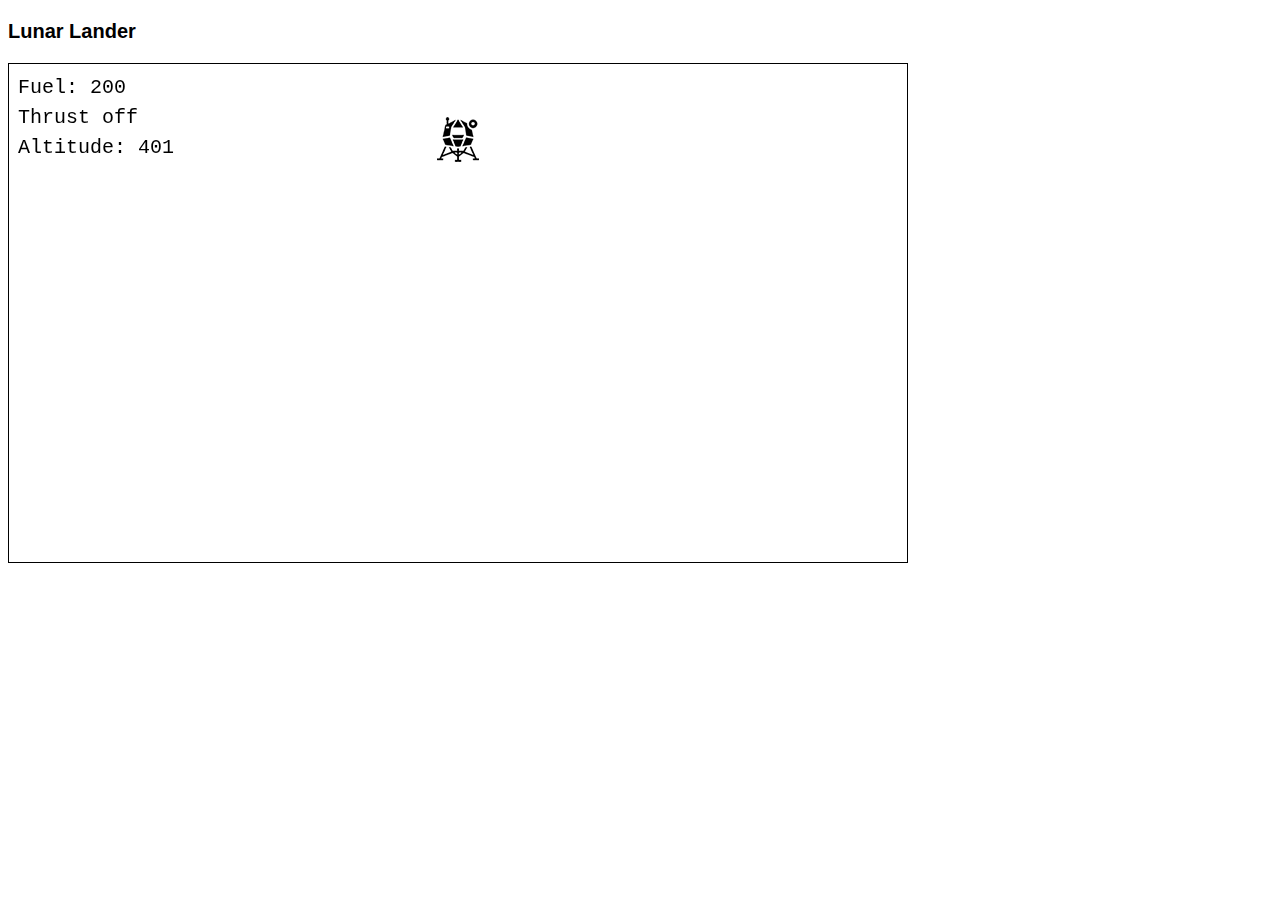
==== index.html @ c28ac996 "Initial commit" ====
<!DOCTYPE html>
<html>
    <head>
        <title>Lunar Lander</title>
    </head>
    <style>
        h3 {color: black;
            font-family: 'Trebuchet MS', sans-serif; 
            font-size:20px;
        }
        </style>
    <body>
        <h3>Lunar Lander</h3>
        
        <canvas id="canvas" width="900" height="500"></canvas>

        <script src="game.js"></script>

    </body>
</html>
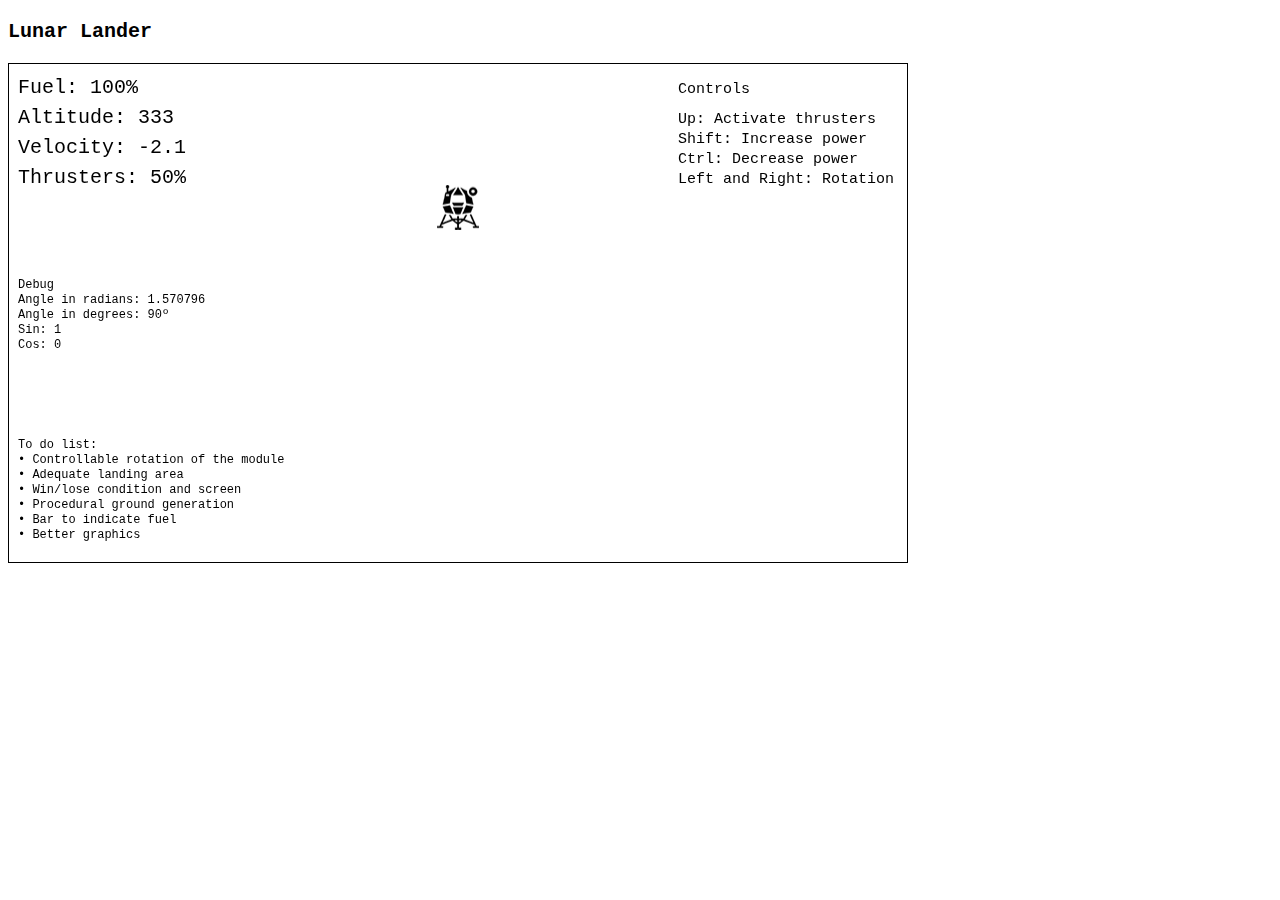
==== commit ddcc29d8: "Updated charset and added css" ====
--- a/index.html
+++ b/index.html
@@ -1,20 +1,21 @@
 <!DOCTYPE html>
 <html>
     <head>
+        <meta charset="UTF-8">
         <title>Lunar Lander</title>
+        <!-- <link rel="stylesheet" href="style.css"> -->
     </head>
     <style>
         h3 {color: black;
-            font-family: 'Trebuchet MS', sans-serif; 
+            font-family: 'Courier New', sans-serif; 
             font-size:20px;
         }
         </style>
     <body>
         <h3>Lunar Lander</h3>
-        
         <canvas id="canvas" width="900" height="500"></canvas>
 
-        <script src="game.js"></script>
+       <script src="game.js"></script>
 
     </body>
 </html>--- a/style.css
+++ b/style.css
@@ -0,0 +1,15 @@
+#fire{
+    width: 20px;
+    height: 50px;
+    background-color:red;
+    position: relative;
+}
+.animate{
+       animation: jump 500ms ;
+}
+@keyframes jump{
+    0%{top:150px;}
+    30%{top:100px;}
+    70%{top:100px;}
+    100%{top:150px;}
+}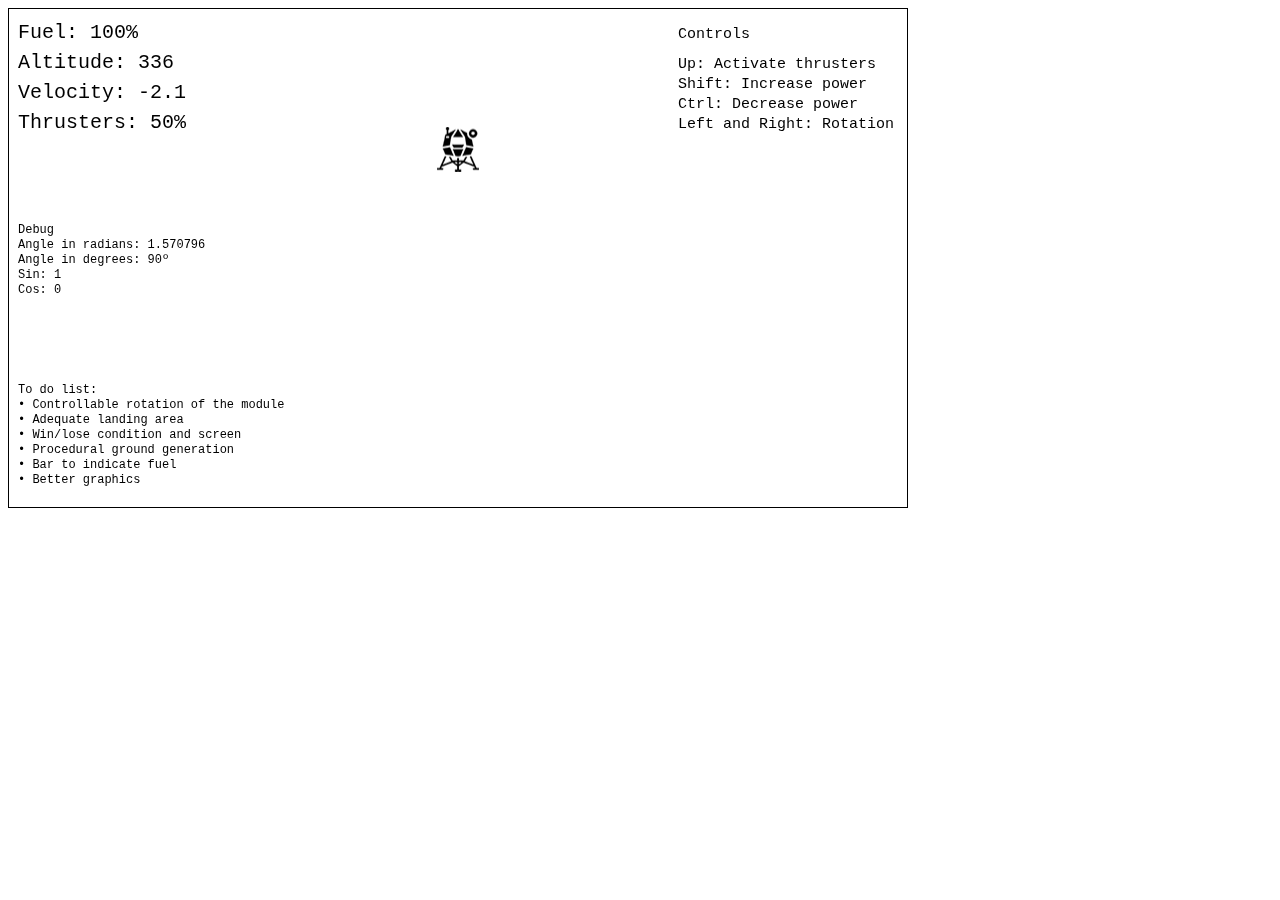
==== commit a5fddd45: "Removed background figure and inclsion of asteroids.html" ====
--- a/index.html
+++ b/index.html
@@ -12,7 +12,6 @@
         }
         </style>
     <body>
-        <h3>Lunar Lander</h3>
         <canvas id="canvas" width="900" height="500"></canvas>
 
        <script src="game.js"></script>
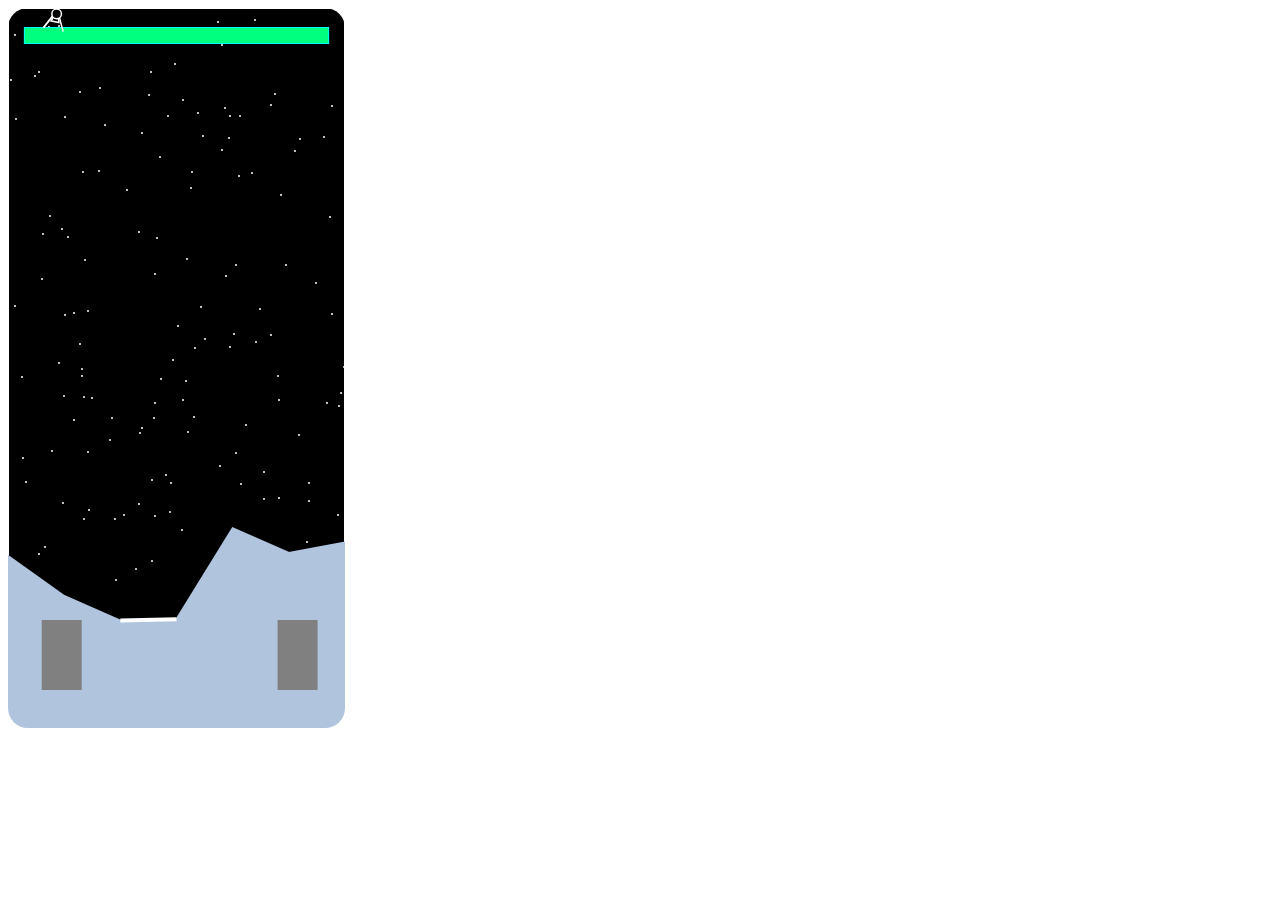
==== commit 40c8c104: "Update in canvas size and page name" ====
--- a/index.html
+++ b/index.html
@@ -2,8 +2,9 @@
 <html>
     <head>
         <meta charset="UTF-8">
+        <meta name="viewport" content="width=device-width, initial-scale=1">
         <title>Lunar Lander</title>
-        <!-- <link rel="stylesheet" href="style.css"> -->
+        <link rel="stylesheet" href="style.css">
     </head>
     <style>
         h3 {color: black;
@@ -12,9 +13,9 @@
         }
         </style>
     <body>
-        <canvas id="canvas" width="900" height="500"></canvas>
+    <canvas id="canvas" width="337" height="720"></canvas>
 
-       <script src="game.js"></script>
+       <script src="game-ast.js"></script>
 
     </body>
 </html>--- a/style.css
+++ b/style.css
@@ -1,15 +1,3 @@
-#fire{
-    width: 20px;
-    height: 50px;
-    background-color:red;
-    position: relative;
-}
-.animate{
-       animation: jump 500ms ;
-}
-@keyframes jump{
-    0%{top:150px;}
-    30%{top:100px;}
-    70%{top:100px;}
-    100%{top:150px;}
+canvas{
+    border-radius: 20px;
 }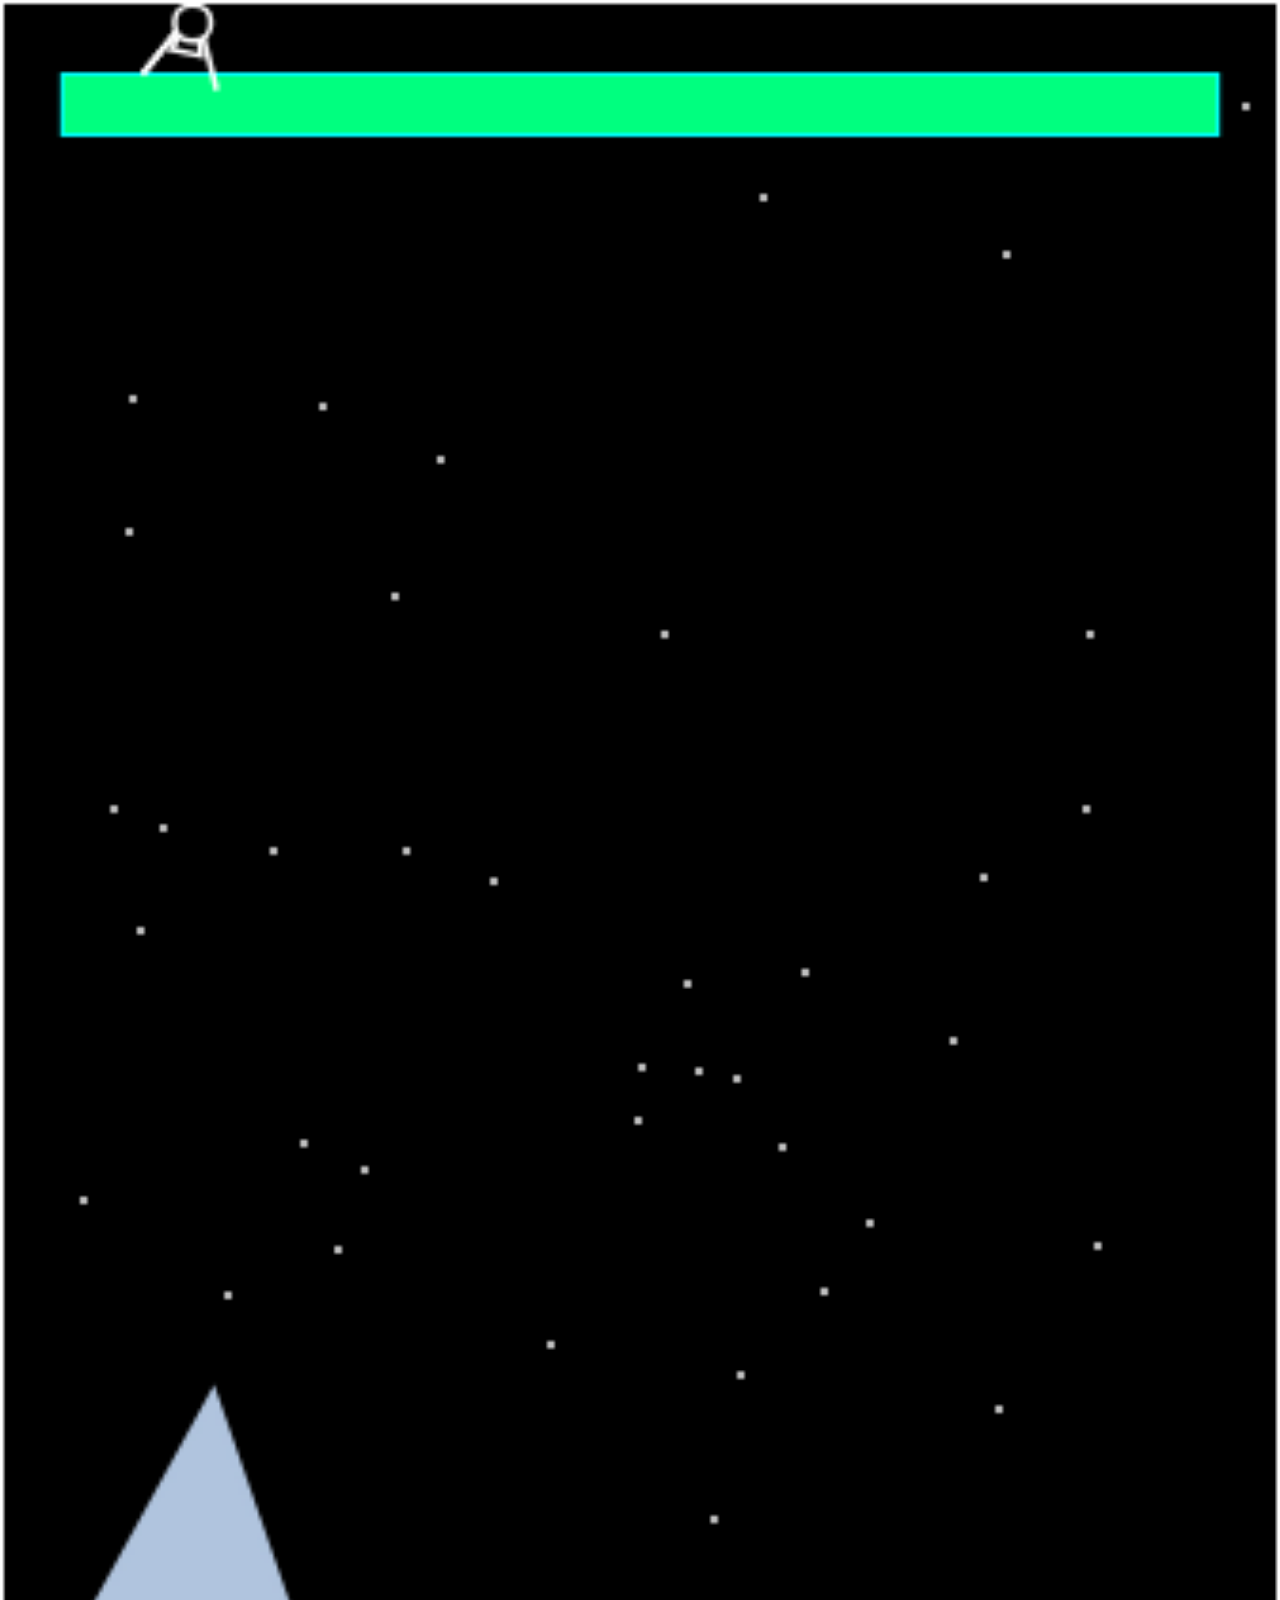
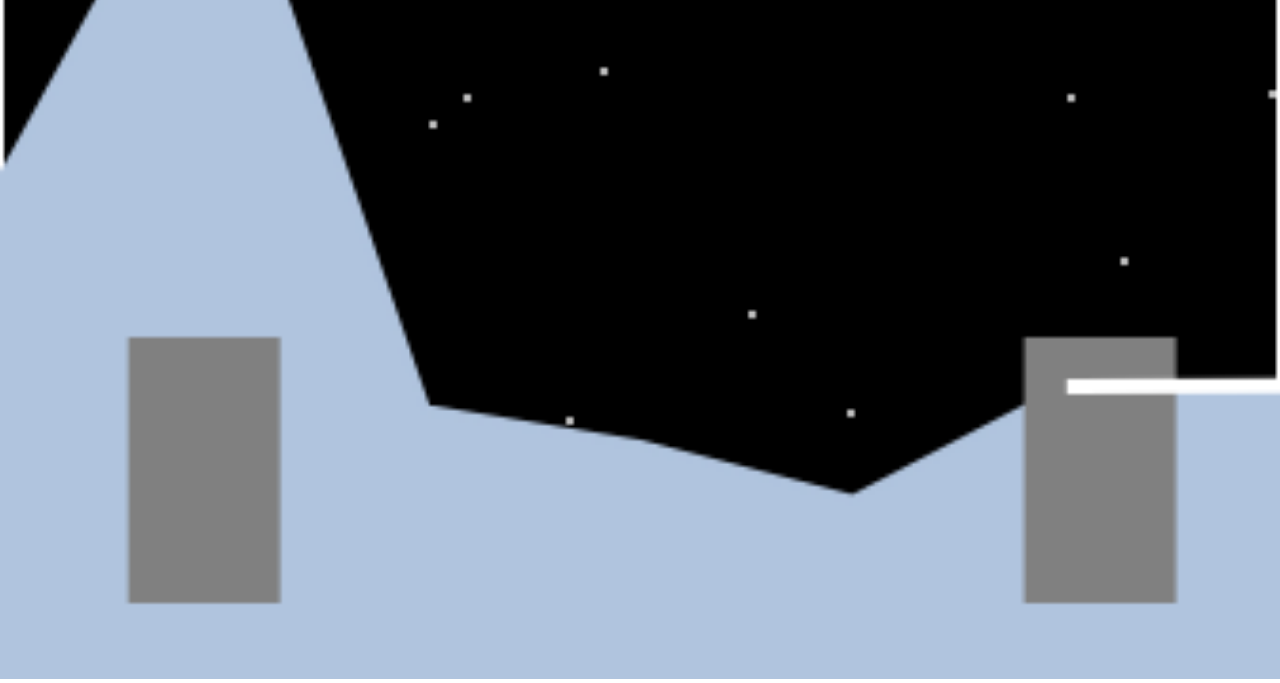
==== commit dcd01bd9: "Page size correction" ====
--- a/index.html
+++ b/index.html
@@ -13,7 +13,7 @@
         }
         </style>
     <body>
-    <canvas id="canvas" width="337" height="720"></canvas>
+    <canvas id="canvas" width="337" height="600"></canvas>
 
        <script src="game-ast.js"></script>
 
--- a/style.css
+++ b/style.css
@@ -1,3 +1,10 @@
+
+* {
+    margin: 0;
+    padding: 0;
+    box-sizing:border-box;
+}
+
 canvas{
-    border-radius: 20px;
+    width:100%
 }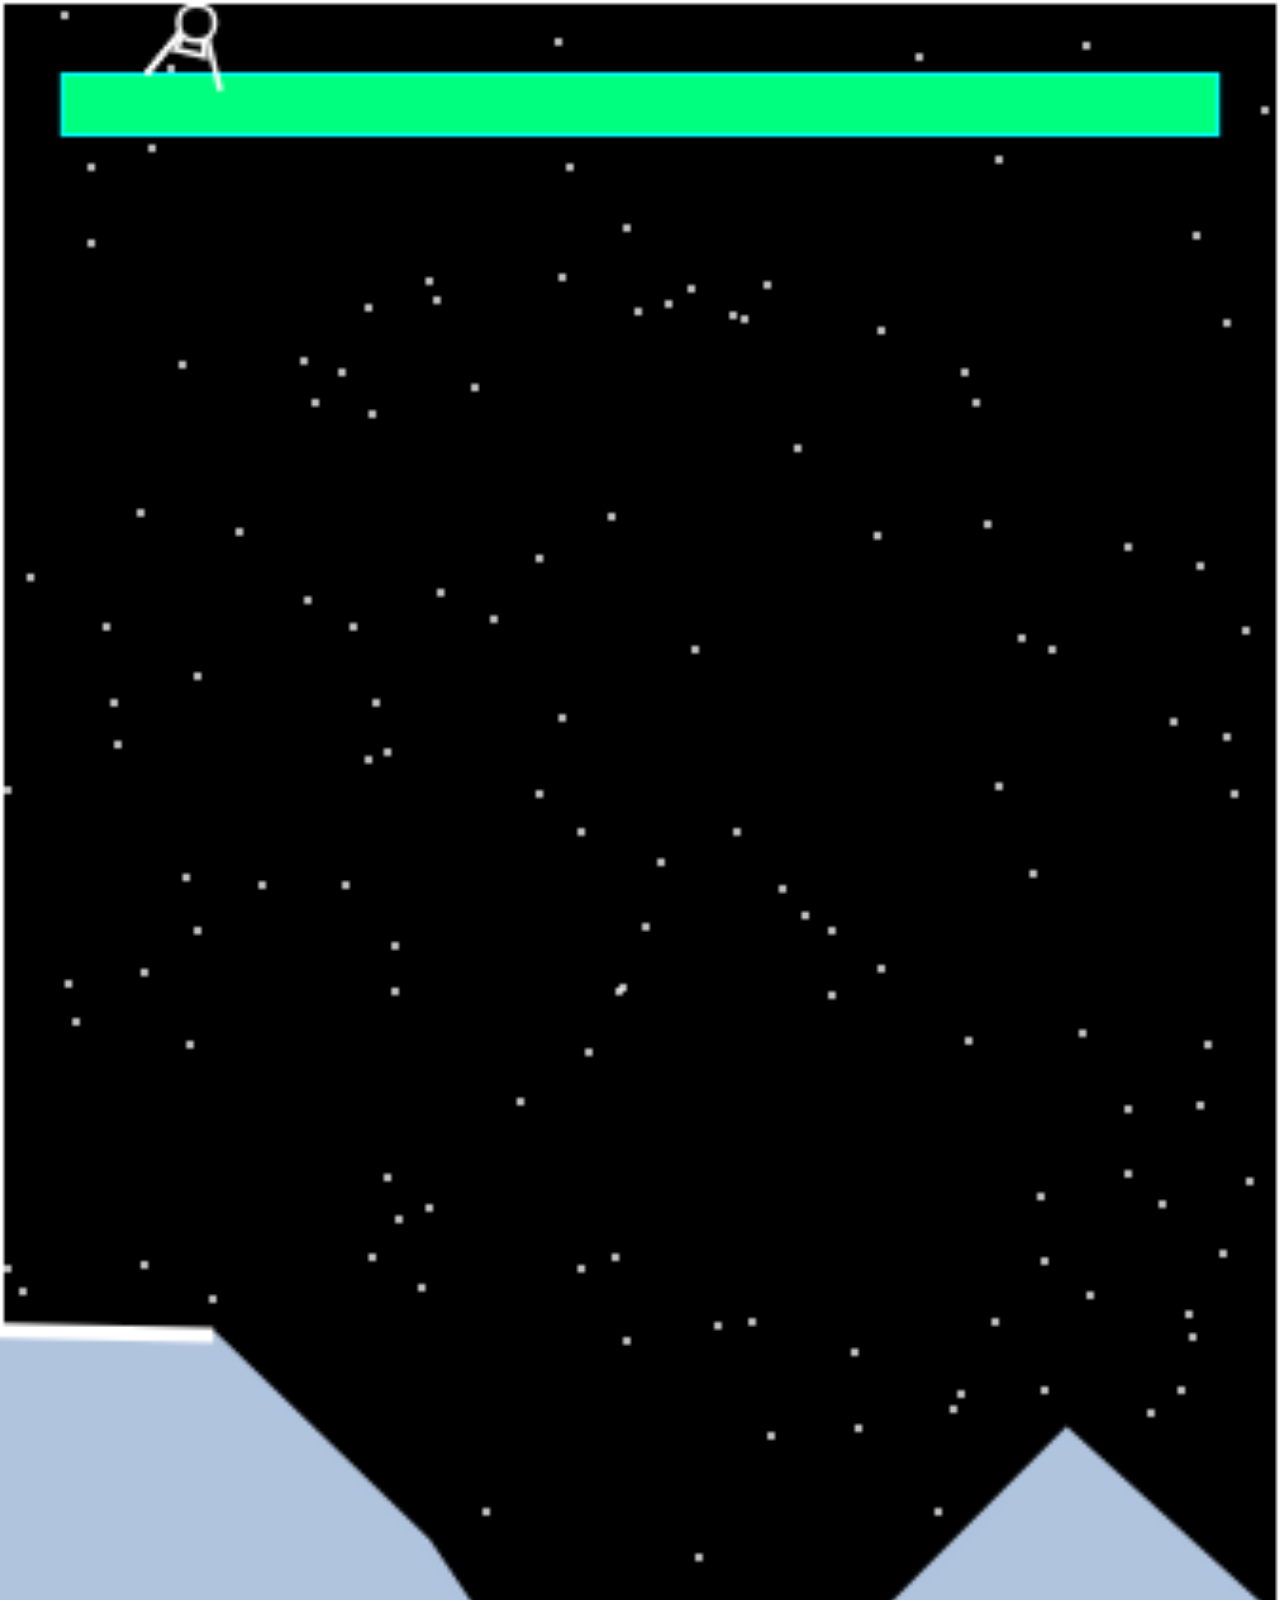
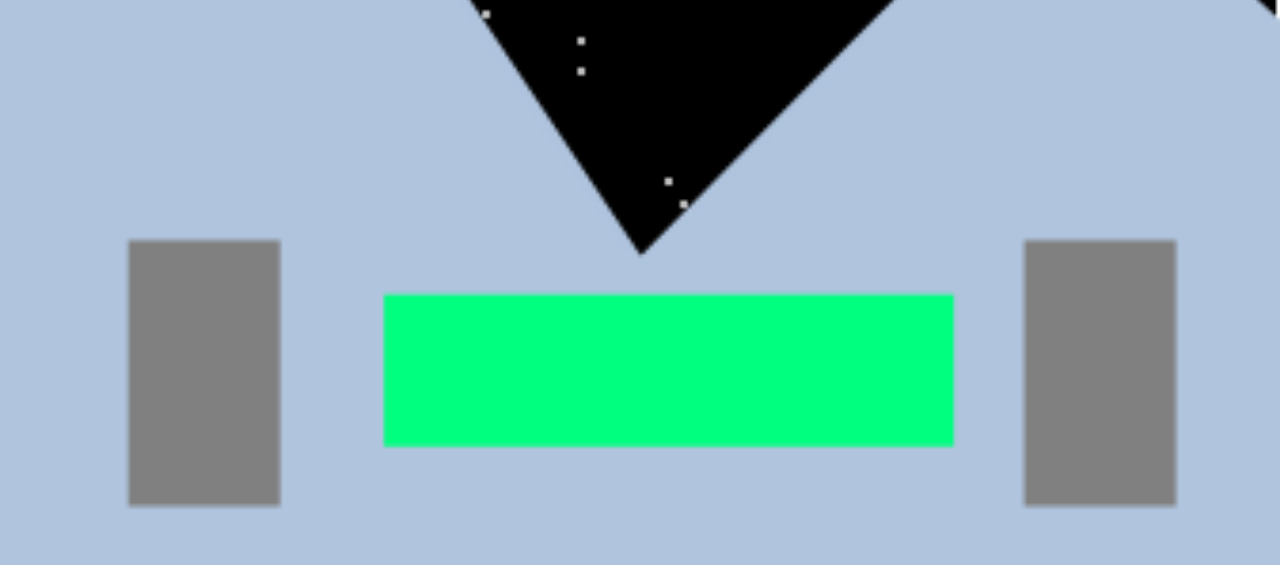
==== commit 5d4c11c3: "Adjust in page size" ====
--- a/index.html
+++ b/index.html
@@ -13,7 +13,7 @@
         }
         </style>
     <body>
-    <canvas id="canvas" width="337" height="600"></canvas>
+    <canvas id="canvas" width="337" height="570"></canvas>
 
        <script src="game-ast.js"></script>
 
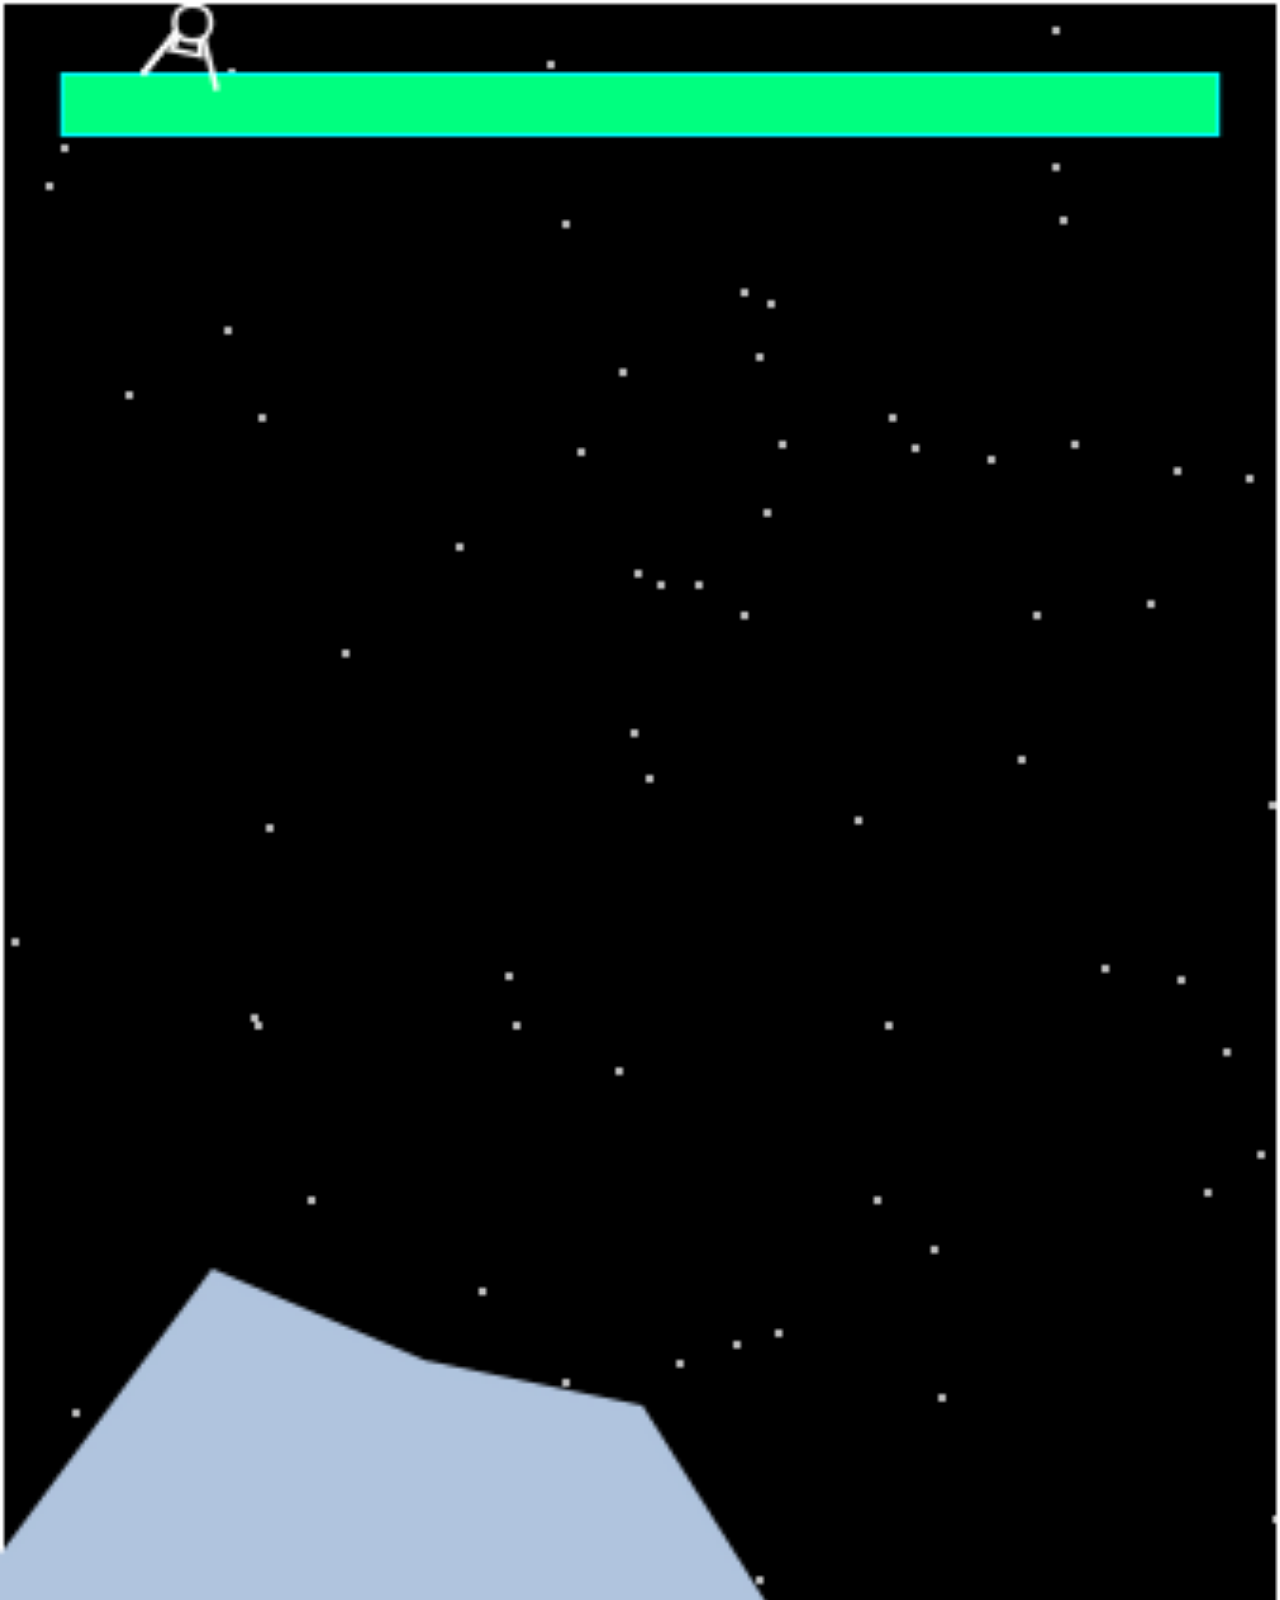
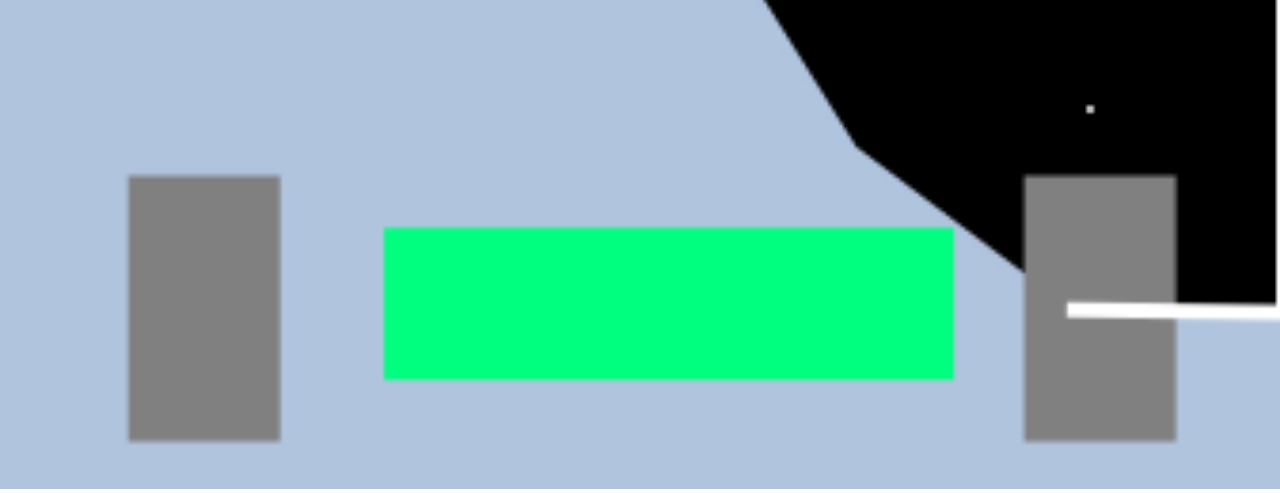
==== commit de2325bd: "Page size update" ====
--- a/index.html
+++ b/index.html
@@ -13,7 +13,7 @@
         }
         </style>
     <body>
-    <canvas id="canvas" width="337" height="570"></canvas>
+    <canvas id="canvas" width="337" height="550"></canvas>
 
        <script src="game-ast.js"></script>
 
